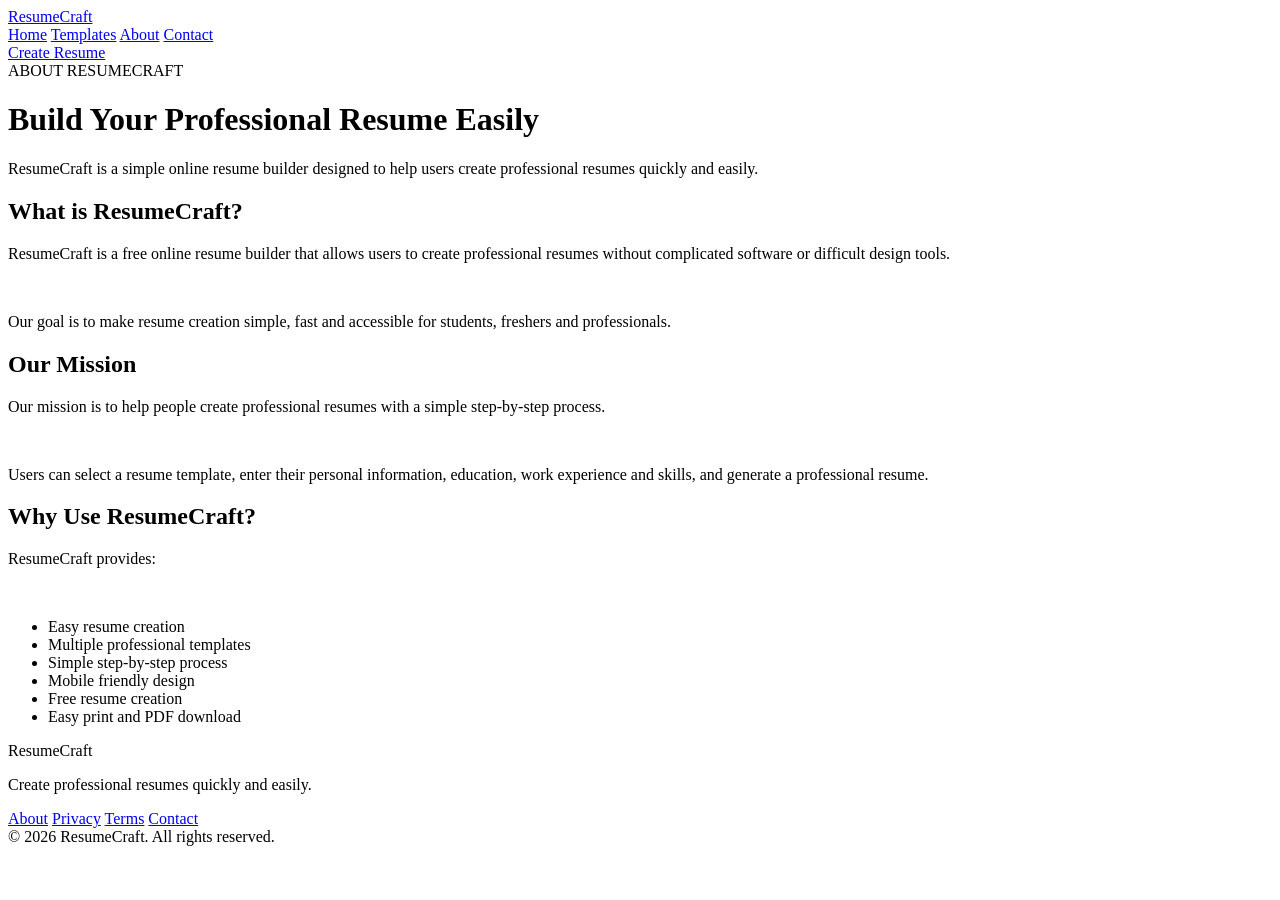
==== about.html @ 9109cb72 "Add files via upload" ====
<!DOCTYPE html><html lang="en"><head>
    <meta charset="UTF-8">
    <meta name="viewport" content="width=device-width, initial-scale=1.0">
<title>About Us | ResumeCraft</title>

<meta name="description"
    content="Learn more about ResumeCraft and our mission to make professional resume creation simple and free.">

<meta name="robots" content="index, follow">
<link rel="stylesheet" href="css/style.css">

</head><body><header class="header">
    <div class="container header-container">

        <a href="index.html" class="logo">
            Resume<span>Craft</span>
        </a>

        <nav class="navigation">
            <a href="index.html">Home</a>
            <a href="templates.html">Templates</a>
            <a href="about.html">About</a>
            <a href="contact.html">Contact</a>
        </nav>

        <a href="templates.html" class="header-button">
            Create Resume
        </a>

    </div>
</header>


<main class="form-page">

    <div class="container form-container">

        <div class="page-heading">
            <span>ABOUT RESUMECRAFT</span>
            <h1>Build Your Professional Resume Easily</h1>
            <p>
                ResumeCraft is a simple online resume builder designed to
                help users create professional resumes quickly and easily.
            </p>
        </div>


        <div class="form-card">

            <h2>What is ResumeCraft?</h2>

            <p>
                ResumeCraft is a free online resume builder that allows
                users to create professional resumes without complicated
                software or difficult design tools.
            </p>

            <br>

            <p>
                Our goal is to make resume creation simple, fast and
                accessible for students, freshers and professionals.
            </p>

        </div>


        <div class="form-card">

            <h2>Our Mission</h2>

            <p>
                Our mission is to help people create professional resumes
                with a simple step-by-step process.
            </p>

            <br>

            <p>
                Users can select a resume template, enter their personal
                information, education, work experience and skills, and
                generate a professional resume.
            </p>

        </div>


        <div class="form-card">

            <h2>Why Use ResumeCraft?</h2>

            <p>ResumeCraft provides:</p>

            <br>

            <ul>
                <li>Easy resume creation</li>
                <li>Multiple professional templates</li>
                <li>Simple step-by-step process</li>
                <li>Mobile friendly design</li>
                <li>Free resume creation</li>
                <li>Easy print and PDF download</li>
            </ul>

        </div>

    </div>

</main>


<footer class="footer">

    <div class="container footer-container">

        <div>
            <div class="footer-logo">
                Resume<span>Craft</span>
            </div>

            <p>Create professional resumes quickly and easily.</p>
        </div>


        <div class="footer-links">
            <a href="about.html">About</a>
            <a href="privacy.html">Privacy</a>
            <a href="terms.html">Terms</a>
            <a href="contact.html">Contact</a>
        </div>

    </div>


    <div class="container footer-bottom">
        © 2026 ResumeCraft. All rights reserved.
    </div>

</footer>

</body></html>
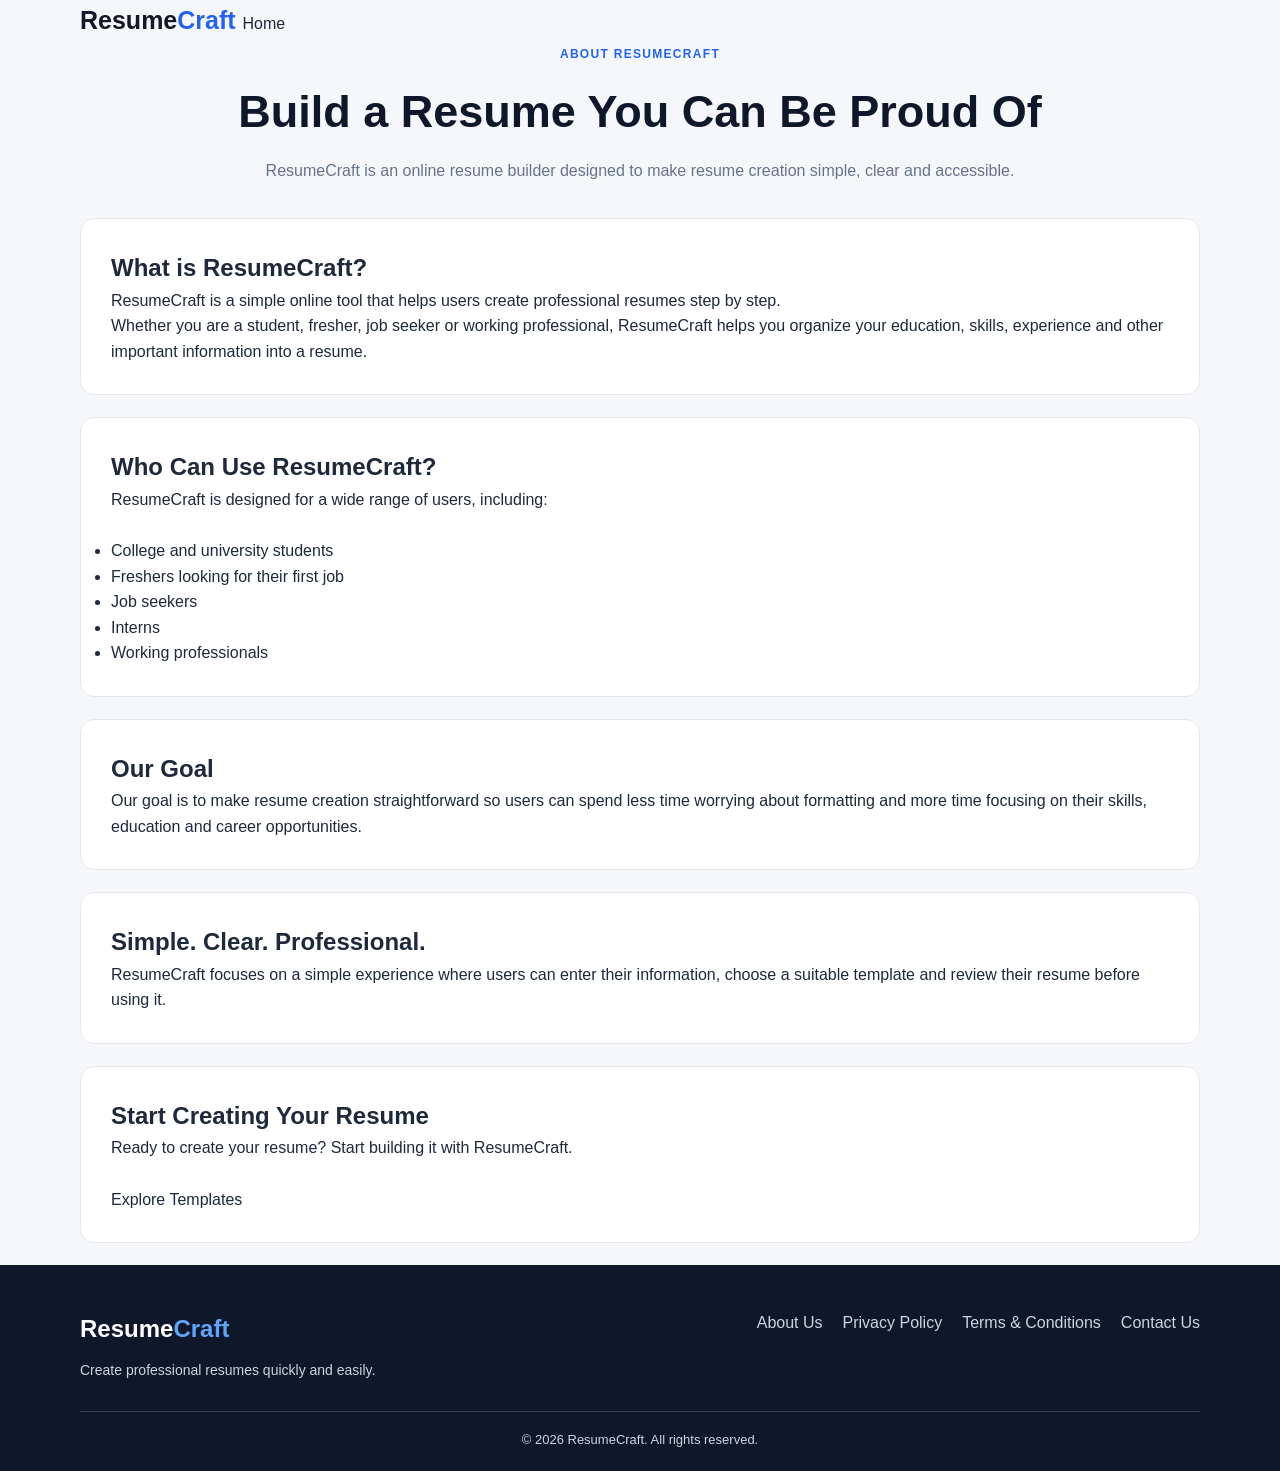
==== commit 92e9b4e6: "Update about.html" ====
--- a/about.html
+++ b/about.html
@@ -1,141 +1,241 @@
-<!DOCTYPE html><html lang="en"><head>
+<!DOCTYPE html>
+<html lang="en">
+
+<head>
     <meta charset="UTF-8">
-    <meta name="viewport" content="width=device-width, initial-scale=1.0">
-<title>About Us | ResumeCraft</title>
-
-<meta name="description"
-    content="Learn more about ResumeCraft and our mission to make professional resume creation simple and free.">
-
-<meta name="robots" content="index, follow">
-<link rel="stylesheet" href="css/style.css">
-
-</head><body><header class="header">
-    <div class="container header-container">
-
-        <a href="index.html" class="logo">
-            Resume<span>Craft</span>
-        </a>
-
-        <nav class="navigation">
-            <a href="index.html">Home</a>
-            <a href="templates.html">Templates</a>
-            <a href="about.html">About</a>
-            <a href="contact.html">Contact</a>
-        </nav>
-
-        <a href="templates.html" class="header-button">
-            Create Resume
-        </a>
+
+    <meta name="viewport"
+        content="width=device-width, initial-scale=1.0">
+
+    <title>About Us | ResumeCraft</title>
+
+    <meta name="description"
+        content="Learn about ResumeCraft, an easy online resume builder designed for students, freshers and working professionals.">
+
+    <meta name="robots"
+        content="index, follow">
+
+    <meta name="author"
+        content="ResumeCraft">
+
+    <link rel="canonical"
+        href="https://resumecraftonline.github.io/resumecraft/about.html">
+
+    <link rel="stylesheet"
+        href="css/style.css">
+</head>
+
+<body>
+
+    <div class="app">
+
+        <header class="topbar">
+
+            <div class="container">
+
+                <a href="index.html"
+                    class="logo">
+                    Resume<span>Craft</span>
+                </a>
+
+                <a href="index.html"
+                    class="back-btn">
+                    Home
+                </a>
+
+            </div>
+
+        </header>
+
+
+        <main>
+
+            <section class="seo-content">
+
+                <div class="container">
+
+                    <div class="page-heading">
+
+                        <span>ABOUT RESUMECRAFT</span>
+
+                        <h1>
+                            Build a Resume You Can Be Proud Of
+                        </h1>
+
+                        <p>
+                            ResumeCraft is an online resume builder
+                            designed to make resume creation simple,
+                            clear and accessible.
+                        </p>
+
+                    </div>
+
+
+                    <div class="form-card">
+
+                        <h2>What is ResumeCraft?</h2>
+
+                        <p>
+                            ResumeCraft is a simple online tool that
+                            helps users create professional resumes
+                            step by step.
+                        </p>
+
+                        <p>
+                            Whether you are a student, fresher,
+                            job seeker or working professional,
+                            ResumeCraft helps you organize your
+                            education, skills, experience and other
+                            important information into a resume.
+                        </p>
+
+                    </div>
+
+
+                    <div class="form-card">
+
+                        <h2>Who Can Use ResumeCraft?</h2>
+
+                        <p>
+                            ResumeCraft is designed for a wide range
+                            of users, including:
+                        </p>
+
+                        <br>
+
+                        <ul>
+
+                            <li>
+                                College and university students
+                            </li>
+
+                            <li>
+                                Freshers looking for their first job
+                            </li>
+
+                            <li>
+                                Job seekers
+                            </li>
+
+                            <li>
+                                Interns
+                            </li>
+
+                            <li>
+                                Working professionals
+                            </li>
+
+                        </ul>
+
+                    </div>
+
+
+                    <div class="form-card">
+
+                        <h2>Our Goal</h2>
+
+                        <p>
+                            Our goal is to make resume creation
+                            straightforward so users can spend less
+                            time worrying about formatting and more
+                            time focusing on their skills, education
+                            and career opportunities.
+                        </p>
+
+                    </div>
+
+
+                    <div class="form-card">
+
+                        <h2>Simple. Clear. Professional.</h2>
+
+                        <p>
+                            ResumeCraft focuses on a simple experience
+                            where users can enter their information,
+                            choose a suitable template and review their
+                            resume before using it.
+                        </p>
+
+                    </div>
+
+
+                    <div class="form-card">
+
+                        <h2>Start Creating Your Resume</h2>
+
+                        <p>
+                            Ready to create your resume?
+                            Start building it with ResumeCraft.
+                        </p>
+
+                        <br>
+
+                        <a href="templates.html"
+                            class="primary-btn">
+                            Explore Templates
+                        </a>
+
+                    </div>
+
+                </div>
+
+            </section>
+
+        </main>
+
+
+        <footer class="footer">
+
+            <div class="container footer-container">
+
+                <div>
+
+                    <div class="footer-logo">
+                        Resume<span>Craft</span>
+                    </div>
+
+                    <p>
+                        Create professional resumes quickly
+                        and easily.
+                    </p>
+
+                </div>
+
+
+                <div class="footer-links">
+
+                    <a href="about.html">
+                        About Us
+                    </a>
+
+                    <a href="privacy.html">
+                        Privacy Policy
+                    </a>
+
+                    <a href="terms.html">
+                        Terms & Conditions
+                    </a>
+
+                    <a href="contact.html">
+                        Contact Us
+                    </a>
+
+                </div>
+
+            </div>
+
+
+            <div class="container footer-bottom">
+
+                © 2026 ResumeCraft.
+                All rights reserved.
+
+            </div>
+
+        </footer>
 
     </div>
-</header>
-
-
-<main class="form-page">
-
-    <div class="container form-container">
-
-        <div class="page-heading">
-            <span>ABOUT RESUMECRAFT</span>
-            <h1>Build Your Professional Resume Easily</h1>
-            <p>
-                ResumeCraft is a simple online resume builder designed to
-                help users create professional resumes quickly and easily.
-            </p>
-        </div>
-
-
-        <div class="form-card">
-
-            <h2>What is ResumeCraft?</h2>
-
-            <p>
-                ResumeCraft is a free online resume builder that allows
-                users to create professional resumes without complicated
-                software or difficult design tools.
-            </p>
-
-            <br>
-
-            <p>
-                Our goal is to make resume creation simple, fast and
-                accessible for students, freshers and professionals.
-            </p>
-
-        </div>
-
-
-        <div class="form-card">
-
-            <h2>Our Mission</h2>
-
-            <p>
-                Our mission is to help people create professional resumes
-                with a simple step-by-step process.
-            </p>
-
-            <br>
-
-            <p>
-                Users can select a resume template, enter their personal
-                information, education, work experience and skills, and
-                generate a professional resume.
-            </p>
-
-        </div>
-
-
-        <div class="form-card">
-
-            <h2>Why Use ResumeCraft?</h2>
-
-            <p>ResumeCraft provides:</p>
-
-            <br>
-
-            <ul>
-                <li>Easy resume creation</li>
-                <li>Multiple professional templates</li>
-                <li>Simple step-by-step process</li>
-                <li>Mobile friendly design</li>
-                <li>Free resume creation</li>
-                <li>Easy print and PDF download</li>
-            </ul>
-
-        </div>
-
-    </div>
-
-</main>
-
-
-<footer class="footer">
-
-    <div class="container footer-container">
-
-        <div>
-            <div class="footer-logo">
-                Resume<span>Craft</span>
-            </div>
-
-            <p>Create professional resumes quickly and easily.</p>
-        </div>
-
-
-        <div class="footer-links">
-            <a href="about.html">About</a>
-            <a href="privacy.html">Privacy</a>
-            <a href="terms.html">Terms</a>
-            <a href="contact.html">Contact</a>
-        </div>
-
-    </div>
-
-
-    <div class="container footer-bottom">
-        © 2026 ResumeCraft. All rights reserved.
-    </div>
-
-</footer>
-
-</body></html>+
+</body>
+
+</html>
--- a/css/style.css
+++ b/css/style.css
@@ -0,0 +1,820 @@
+/* =========================
+   RESET
+========================= */
+
+* {
+    margin: 0;
+    padding: 0;
+    box-sizing: border-box;
+}
+
+html {
+    scroll-behavior: smooth;
+}
+
+body {
+    font-family: Arial, sans-serif;
+    background: #f6f7fb;
+    color: #1e293b;
+    line-height: 1.6;
+}
+
+a {
+    text-decoration: none;
+    color: inherit;
+}
+
+button,
+input,
+textarea {
+    font-family: inherit;
+}
+
+button {
+    cursor: pointer;
+}
+
+
+/* =========================
+   CONTAINER
+========================= */
+
+.container {
+    width: min(1120px, 92%);
+    margin: auto;
+}
+
+
+/* =========================
+   HEADER
+========================= */
+
+.header {
+    background: #ffffff;
+    border-bottom: 1px solid #e5e7eb;
+    position: sticky;
+    top: 0;
+    z-index: 100;
+}
+
+.header-container {
+    min-height: 72px;
+    display: flex;
+    align-items: center;
+    justify-content: space-between;
+    gap: 20px;
+}
+
+.logo {
+    font-size: 25px;
+    font-weight: 800;
+    color: #111827;
+}
+
+.logo span {
+    color: #2563eb;
+}
+
+.navigation {
+    display: flex;
+    align-items: center;
+    gap: 28px;
+}
+
+.navigation a {
+    font-size: 15px;
+    color: #475569;
+    transition: 0.3s;
+}
+
+.navigation a:hover {
+    color: #2563eb;
+}
+
+.header-button {
+    background: #2563eb;
+    color: #ffffff;
+    padding: 11px 20px;
+    border-radius: 8px;
+    font-weight: 600;
+    transition: 0.3s;
+}
+
+.header-button:hover {
+    background: #1d4ed8;
+}
+
+.back-home {
+    font-weight: 600;
+    color: #2563eb;
+}
+
+.step-indicator {
+    font-size: 14px;
+    font-weight: 600;
+    color: #64748b;
+}
+
+
+/* =========================
+   HERO
+========================= */
+
+.hero {
+    padding: 85px 0;
+    overflow: hidden;
+}
+
+.hero-container {
+    display: grid;
+    grid-template-columns: 1fr 1fr;
+    gap: 70px;
+    align-items: center;
+}
+
+.hero-badge {
+    display: inline-block;
+    background: #dbeafe;
+    color: #2563eb;
+    padding: 7px 13px;
+    border-radius: 30px;
+    font-size: 12px;
+    font-weight: 700;
+    letter-spacing: 1px;
+    margin-bottom: 20px;
+}
+
+.hero h1 {
+    font-size: clamp(42px, 6vw, 68px);
+    line-height: 1.1;
+    color: #0f172a;
+    margin-bottom: 22px;
+}
+
+.hero h1 span {
+    display: block;
+    color: #2563eb;
+}
+
+.hero p {
+    max-width: 570px;
+    color: #64748b;
+    font-size: 17px;
+}
+
+.hero-buttons {
+    display: flex;
+    gap: 15px;
+    margin-top: 30px;
+    flex-wrap: wrap;
+}
+
+.primary-button,
+.secondary-button {
+    padding: 14px 24px;
+    border-radius: 9px;
+    font-weight: 700;
+    transition: 0.3s;
+}
+
+.primary-button {
+    background: #2563eb;
+    color: #ffffff;
+}
+
+.primary-button:hover {
+    background: #1d4ed8;
+    transform: translateY(-2px);
+}
+
+.secondary-button {
+    background: #ffffff;
+    border: 1px solid #d1d5db;
+    color: #334155;
+}
+
+.secondary-button:hover {
+    border-color: #2563eb;
+    color: #2563eb;
+}
+
+.hero-points {
+    display: flex;
+    flex-wrap: wrap;
+    gap: 20px;
+    margin-top: 28px;
+    color: #475569;
+    font-size: 14px;
+    font-weight: 600;
+}
+
+
+/* =========================
+   HERO RESUME PREVIEW
+========================= */
+
+.hero-visual {
+    display: flex;
+    justify-content: center;
+}
+
+.hero-resume {
+    width: 340px;
+    min-height: 420px;
+    background: #ffffff;
+    border-radius: 12px;
+    padding: 28px;
+    box-shadow: 0 25px 60px rgba(15, 23, 42, 0.15);
+    transform: rotate(3deg);
+}
+
+.mini-resume-header {
+    display: flex;
+    gap: 14px;
+    align-items: center;
+    margin-bottom: 30px;
+}
+
+.mini-profile {
+    width: 55px;
+    height: 55px;
+    border-radius: 50%;
+    background: #dbeafe;
+}
+
+.mini-name {
+    width: 130px;
+    height: 13px;
+    background: #1e293b;
+    border-radius: 5px;
+    margin-bottom: 9px;
+}
+
+.mini-small-line {
+    width: 90px;
+    height: 8px;
+    background: #cbd5e1;
+    border-radius: 5px;
+}
+
+.mini-section {
+    margin-bottom: 22px;
+}
+
+.mini-title {
+    width: 80px;
+    height: 10px;
+    background: #2563eb;
+    border-radius: 5px;
+    margin-bottom: 12px;
+}
+
+.mini-line {
+    width: 100%;
+    height: 7px;
+    background: #e2e8f0;
+    border-radius: 5px;
+    margin-bottom: 8px;
+}
+
+.mini-line.short {
+    width: 65%;
+}
+
+.mini-tags {
+    display: flex;
+    gap: 8px;
+}
+
+.mini-tags span {
+    width: 60px;
+    height: 22px;
+    border-radius: 20px;
+    background: #dbeafe;
+}
+
+
+/* =========================
+   ADVERTISEMENT
+========================= */
+
+.ad-box {
+    margin: 25px 0;
+    min-height: 90px;
+    background: #ffffff;
+    border: 1px dashed #cbd5e1;
+    border-radius: 10px;
+    display: flex;
+    align-items: center;
+    justify-content: center;
+    color: #94a3b8;
+    font-size: 13px;
+}
+
+
+/* =========================
+   SECTION COMMON
+========================= */
+
+.features-section,
+.how-section {
+    padding: 90px 0;
+}
+
+.how-section {
+    background: #ffffff;
+}
+
+.section-heading {
+    text-align: center;
+    max-width: 700px;
+    margin: 0 auto 50px;
+}
+
+.section-heading span {
+    color: #2563eb;
+    font-size: 12px;
+    font-weight: 800;
+    letter-spacing: 1.5px;
+}
+
+.section-heading h2 {
+    margin-top: 12px;
+    font-size: clamp(30px, 4vw, 45px);
+    line-height: 1.2;
+    color: #0f172a;
+}
+
+.section-heading p {
+    margin-top: 15px;
+    color: #64748b;
+}
+
+
+/* =========================
+   FEATURES
+========================= */
+
+.features-grid {
+    display: grid;
+    grid-template-columns: repeat(4, 1fr);
+    gap: 20px;
+}
+
+.feature-card {
+    background: #ffffff;
+    padding: 28px 22px;
+    border-radius: 12px;
+    border: 1px solid #e5e7eb;
+    transition: 0.3s;
+}
+
+.feature-card:hover {
+    transform: translateY(-5px);
+    box-shadow: 0 15px 35px rgba(15, 23, 42, 0.08);
+}
+
+.feature-icon {
+    font-size: 28px;
+    margin-bottom: 15px;
+}
+
+.feature-card h3 {
+    font-size: 18px;
+    margin-bottom: 8px;
+    color: #0f172a;
+}
+
+.feature-card p {
+    font-size: 14px;
+    color: #64748b;
+}
+
+
+/* =========================
+   STEPS
+========================= */
+
+.steps-grid {
+    display: grid;
+    grid-template-columns: repeat(3, 1fr);
+    gap: 25px;
+}
+
+.step-card {
+    text-align: center;
+    padding: 20px;
+}
+
+.step-number {
+    width: 60px;
+    height: 60px;
+    margin: auto auto 20px;
+    border-radius: 50%;
+    display: flex;
+    align-items: center;
+    justify-content: center;
+    background: #dbeafe;
+    color: #2563eb;
+    font-weight: 800;
+}
+
+.step-card h3 {
+    margin-bottom: 8px;
+    color: #0f172a;
+}
+
+.step-card p {
+    color: #64748b;
+    font-size: 14px;
+}
+
+.center-button {
+    text-align: center;
+    margin-top: 35px;
+}
+
+
+/* =========================
+   CTA
+========================= */
+
+.cta-section {
+    padding: 80px 0;
+}
+
+.cta-box {
+    background: #2563eb;
+    padding: 50px;
+    border-radius: 18px;
+    display: flex;
+    justify-content: space-between;
+    align-items: center;
+    gap: 25px;
+    color: #ffffff;
+}
+
+.cta-box span {
+    font-size: 12px;
+    font-weight: 700;
+    letter-spacing: 1.5px;
+    opacity: 0.8;
+}
+
+.cta-box h2 {
+    font-size: 34px;
+    margin: 8px 0;
+}
+
+.cta-box p {
+    opacity: 0.85;
+}
+
+.cta-button {
+    background: #ffffff;
+    color: #2563eb;
+    padding: 14px 24px;
+    border-radius: 8px;
+    font-weight: 700;
+    white-space: nowrap;
+}
+
+
+/* =========================
+   FORM PAGES
+========================= */
+
+.form-page {
+    min-height: calc(100vh - 72px);
+    padding: 55px 0 80px;
+}
+
+.form-container {
+    max-width: 850px;
+}
+
+.page-heading {
+    text-align: center;
+    margin-bottom: 35px;
+}
+
+.page-heading span {
+    color: #2563eb;
+    font-size: 12px;
+    font-weight: 800;
+    letter-spacing: 1.3px;
+}
+
+.page-heading h1 {
+    font-size: clamp(30px, 5vw, 45px);
+    margin: 10px 0;
+    color: #0f172a;
+}
+
+.page-heading p {
+    color: #64748b;
+}
+
+
+/* =========================
+   COMMON FORM
+========================= */
+
+.form-card,
+.extra-card,
+.education-card,
+.experience-card {
+    background: #ffffff;
+    border: 1px solid #e5e7eb;
+    border-radius: 14px;
+    padding: 30px;
+    margin-bottom: 22px;
+}
+
+.form-grid,
+.entry-grid {
+    display: grid;
+    grid-template-columns: repeat(2, 1fr);
+    gap: 20px;
+}
+
+.form-group {
+    display: flex;
+    flex-direction: column;
+    gap: 8px;
+}
+
+.form-group.full-width,
+.full-entry {
+    grid-column: 1 / -1;
+}
+
+.form-group label {
+    font-size: 14px;
+    font-weight: 700;
+    color: #334155;
+}
+
+.form-group input,
+.form-group textarea,
+.dynamic-entry input,
+.dynamic-entry textarea {
+    width: 100%;
+    border: 1px solid #d1d5db;
+    border-radius: 8px;
+    padding: 13px;
+    outline: none;
+    font-size: 15px;
+    transition: 0.2s;
+    background: #ffffff;
+}
+
+.form-group input:focus,
+.form-group textarea:focus,
+.dynamic-entry input:focus,
+.dynamic-entry textarea:focus {
+    border-color: #2563eb;
+    box-shadow: 0 0 0 3px rgba(37, 99, 235, 0.1);
+}
+
+textarea {
+    resize: vertical;
+}
+
+
+/* =========================
+   BUTTONS
+========================= */
+
+.form-actions {
+    display: flex;
+    justify-content: space-between;
+    gap: 15px;
+    margin-top: 30px;
+}
+
+.back-button,
+.next-button,
+.add-button,
+.small-add-button {
+    border: none;
+    border-radius: 8px;
+    font-weight: 700;
+    padding: 13px 22px;
+    transition: 0.25s;
+}
+
+.back-button {
+    background: #ffffff;
+    color: #475569;
+    border: 1px solid #d1d5db;
+}
+
+.back-button:hover {
+    border-color: #2563eb;
+    color: #2563eb;
+}
+
+.next-button {
+    background: #2563eb;
+    color: #ffffff;
+}
+
+.next-button:hover {
+    background: #1d4ed8;
+}
+
+.add-button {
+    background: #eff6ff;
+    color: #2563eb;
+    border: 1px dashed #93c5fd;
+    width: 100%;
+    margin-top: 5px;
+}
+
+.add-button:hover {
+    background: #dbeafe;
+}
+
+.small-add-button {
+    background: #eff6ff;
+    color: #2563eb;
+    padding: 9px 15px;
+}
+
+.small-add-button:hover {
+    background: #dbeafe;
+}
+
+
+/* =========================
+   FOOTER
+========================= */
+
+.footer {
+    background: #0f172a;
+    color: #cbd5e1;
+    padding: 45px 0 20px;
+}
+
+.footer-container {
+    display: flex;
+    justify-content: space-between;
+    gap: 30px;
+    padding-bottom: 30px;
+}
+
+.footer-logo {
+    font-size: 24px;
+    font-weight: 800;
+    color: #ffffff;
+}
+
+.footer-logo span {
+    color: #60a5fa;
+}
+
+.footer p {
+    margin-top: 10px;
+    font-size: 14px;
+}
+
+.footer-links {
+    display: flex;
+    gap: 20px;
+}
+
+.footer-links a:hover {
+    color: #ffffff;
+}
+
+.footer-bottom {
+    border-top: 1px solid #334155;
+    text-align: center;
+    padding-top: 18px;
+    font-size: 13px;
+}
+
+
+/* =========================
+   RESPONSIVE
+========================= */
+
+@media (max-width: 900px) {
+
+    .hero-container {
+        grid-template-columns: 1fr;
+        text-align: center;
+    }
+
+    .hero p {
+        margin: auto;
+    }
+
+    .hero-buttons,
+    .hero-points {
+        justify-content: center;
+    }
+
+    .features-grid {
+        grid-template-columns: repeat(2, 1fr);
+    }
+
+    .hero-resume {
+        transform: none;
+    }
+
+}
+
+@media (max-width: 650px) {
+
+    .header-container {
+        min-height: 64px;
+    }
+
+    .navigation {
+        display: none;
+    }
+
+    .header-button {
+        padding: 9px 14px;
+        font-size: 13px;
+    }
+
+    .hero {
+        padding: 55px 0;
+    }
+
+    .hero h1 {
+        font-size: 42px;
+    }
+
+    .features-section,
+    .how-section {
+        padding: 60px 0;
+    }
+
+    .features-grid,
+    .steps-grid,
+    .form-grid,
+    .entry-grid {
+        grid-template-columns: 1fr;
+    }
+
+    .cta-box {
+        padding: 35px 25px;
+        flex-direction: column;
+        align-items: flex-start;
+    }
+
+    .cta-box h2 {
+        font-size: 28px;
+    }
+
+    .form-card,
+    .extra-card,
+    .education-card,
+    .experience-card {
+        padding: 20px;
+    }
+
+    .form-actions {
+        flex-direction: column-reverse;
+    }
+
+    .form-actions button {
+        width: 100%;
+    }
+
+    .footer-container {
+        flex-direction: column;
+    }
+
+    .footer-links {
+        flex-wrap: wrap;
+    }
+
+}
+
+@media (max-width: 420px) {
+
+    .hero h1 {
+        font-size: 36px;
+    }
+
+    .hero-resume {
+        width: 100%;
+        min-height: 380px;
+    }
+
+    .primary-button,
+    .secondary-button {
+        width: 100%;
+        text-align: center;
+    }
+
+    .hero-buttons {
+        flex-direction: column;
+    }
+
+}
